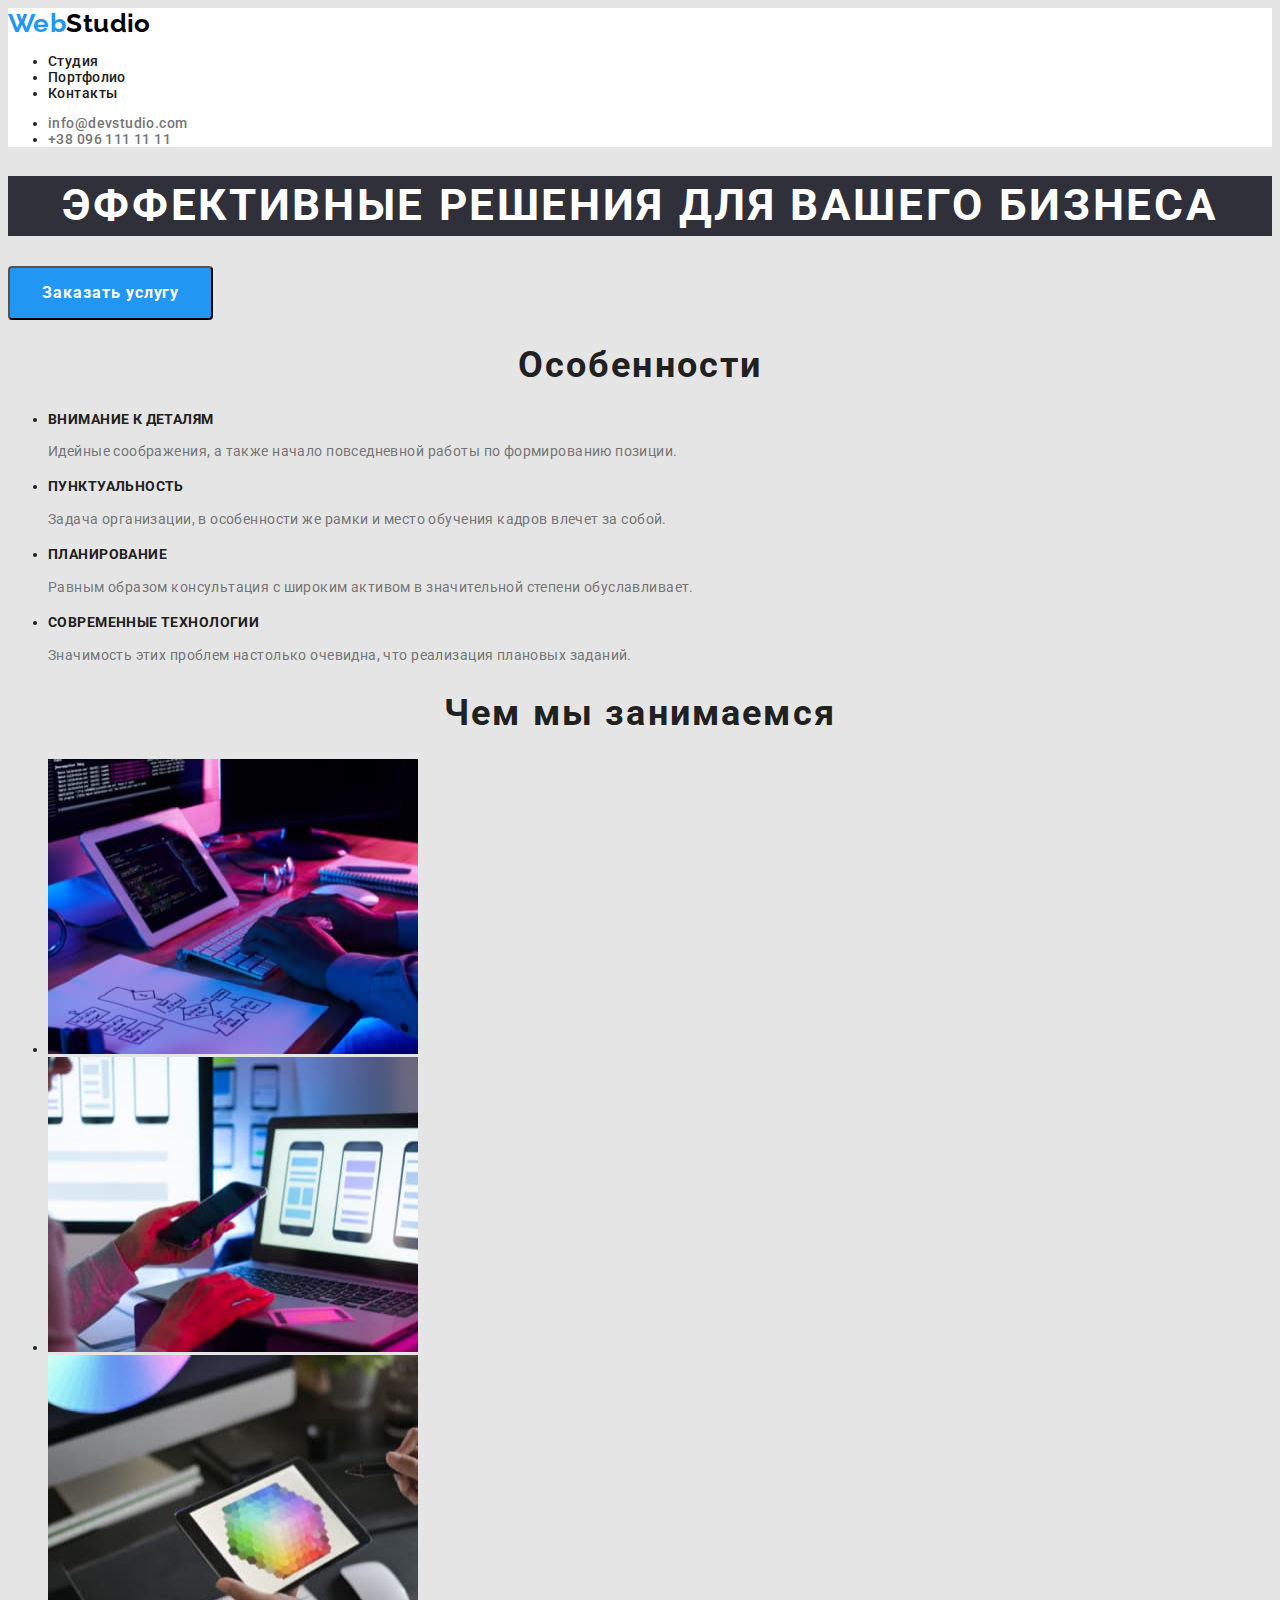
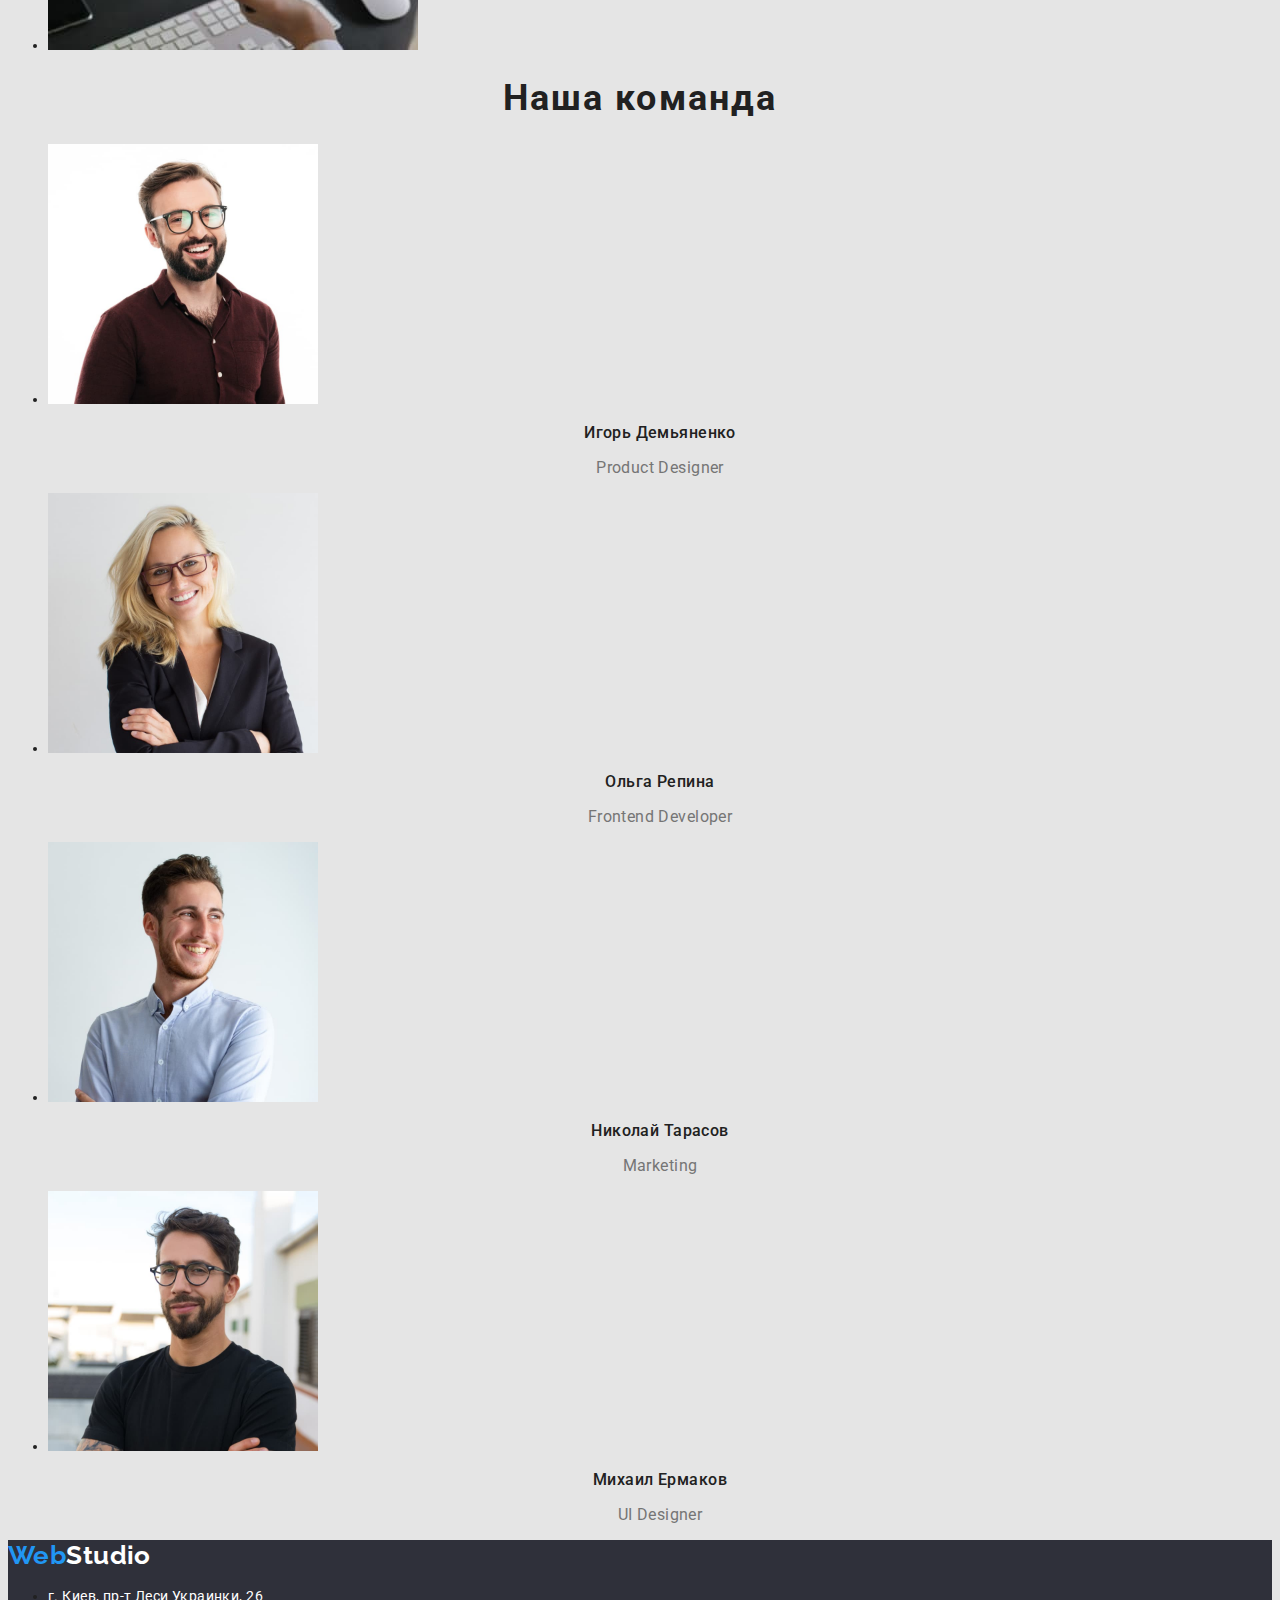
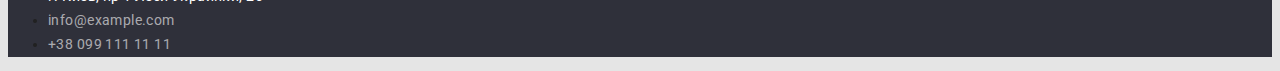
==== index.html @ 45c9fc58 "створено" ====
<!DOCTYPE html>
<html lang="ru-UA">
<head>
    <meta charset="UTF-8">
    <meta http-equiv="X-UA-Compatible" content="IE=edge">
    <meta name="viewport" content="width=device-width, initial-scale=1.0">
    <title>Студия</title>
    <link rel="preconnect" href="https://fonts.googleapis.com">
    <link rel="preconnect" href="https://fonts.gstatic.com" crossorigin>
    <link href="https://fonts.googleapis.com/css2?family=Raleway:wght@700&family=Roboto:wght@400;500;700;900&display=swap" rel="stylesheet">
    <link rel="stylesheet" href="./сss/styles.css">
    </head>
<body>
    <header class="header">
        <nav class="nav">
            <a class="logo-header" href="/index.html">Web<span class="logo-header-text">Studio</span></a>
            <ul class="nav-menu">
                <li class="nav-menu-item">
                    <a class="nav-menu-link" href="./index.html">Студия</a>
                </li>
                <li class="nav-menu-item">
                    <a class="nav-menu-link" href="./portfolio.html">Портфолио</a>
                </li>
                <li class="nav-menu-item">
                    <a class="nav-menu-link"  href="#">Контакты</a>
                </li>
            </ul>
        </nav>
            <ul class="menu-сontacts">
                <li class="menu-contacts-item">
                    <a class="menu-link-item" href="mailto:info@devstudio.com">info@devstudio.com</a>
                </li>
                <li class="menu-contacts-item">
                    <a class="menu-link-item" href="tel:+380961111111">+38 096 111 11 11</a>
                </li>
            </ul>
    </header>
    <main class="main">
        <section class="section">
            <h1 class="hero-title-title">Эффективные решения для вашего бизнеса</h1>
            <button class="button" type="button">Заказать услугу</button>
        </section>
        <section class="section">
            <h2 class="title">Особенности</h2>
            <ul class="subtitle">
                <li class="subtitle-text"> 
                    <h3 class="subtitle-text-item">Внимание к деталям</h3>
                    <p class="text-item">Идейные соображения, а также начало повседневной работы по формированию позиции.</p>
                </li>
                <li class="subtitle-text"> 
                    <h3 class="subtitle-text-item">Пунктуальность</h3>
                    <p class="text-item">Задача организации, в особенности же рамки и место обучения кадров влечет за собой.</p>    
                </li>
                <li class="subtitle-text">
                    <h3 class="subtitle-text-item">Планирование</h3>
                    <p class="text-item">Равным образом консультация с широким активом в значительной степени обуславливает.</p>
                </li>
                <li class="subtitle-text"> 
                    <h3 class="subtitle-text-item">Современные технологии</h3>
                    <p class="text-item">Значимость этих проблем настолько очевидна, что реализация плановых заданий.</p>
                </li>
            </ul>
        </section>
        <section class="section">
            <h2 class="title">Чем мы занимаемся</h2>
                <ul class="image">
                    <li class="image-item"><img src="./images/box1.jpg" width="370" height="295" alt="Десктопные приложения"></li>
                    <li class="image-item"><img src="./images/box2.jpg" width="370" height="295" alt="Мобильные приложения"></li>
                    <li class="image-item"><img src="./images/box3.jpg" width="370" height="295" alt="Дизайнерские решения"></li>
                </ul>
        </section>
        <section class="section">
            <h2 class="title">Наша команда</h2>
                <ul class="title-images">
                    <li class="subtitle-images">
                        <img class="image-item" src="./images/img1.jpg" width="270" height="260" alt="Игорь Демьяненко Product Designer">
                        <h3 class="subtitle-images-item">Игорь Демьяненко</h3>
                        <p class="subtitle-images-item-text">Product Designer</p>
                    </li>
                    <li class="subtitle-images">
                        <img class="image-item" src="./images/img2.jpg" width="270" height="260" alt="Ольга Репина Frontend Developer">
                        <h3 class="subtitle-images-item">Ольга Репина</h3> 
                        <p class="subtitle-images-item-text">Frontend Developer</p>
                    </li>
                    <li class="subtitle-images">
                        <img class="image-item" src="./images/img3.jpg" width="270" height="260" alt="Николай Тарасов Marketing">
                        <h3 class="subtitle-images-item">Николай Тарасов</h3>
                        <p class="subtitle-images-item-text">Marketing</p>
                    </li>
                    <li class="subtitle-images">
                        <img class="image-item" src="./images/img4.jpg" width="270" height="260" alt="Михаил Ермаков UI Designer">
                        <h3 class="subtitle-images-item">Михаил Ермаков</h3>
                        <p class="subtitle-images-item-text">UI Designer</p>    
                    </li>
                </ul>
        </section>
    </main>
    <footer class="footer">
        <a class="logo-footer" href="/index.html">Web<span class="logo-footer-text">Studio</span></a>
        <address class="footer-contacts">
            <ul class="address-contacts" >
               <li class="address-contacts-item">
                <a class="address-item" href="#">г. Киев, пр-т Леси Украинки, 26</a>
            </li>
               <li class="address-contacts-item">
                <a class="address-item-link" href="mailto:info@example.com">info@example.com</a>
            </li>
               <li class="address-contacts-item">
                <a class="address-item-link" href="tel:+380991111111">+38 099 111 11 11</a>
            </li>
            </ul>
        </address>
    </footer>    
</body>
</html>
---- сss/styles.css ----
/* Variables */
:root {
    --color-primary: #212121;
    --color-secondary: #FFFFFF;
    --color: #2196F3;
    --color-third: #757575;
    --color-fourth: rgba(255, 255, 255, 0.6);
    --color-logo-header: #000000;
    --color-logo-footer: #FFFFFF;
    --color-background-primary: #E5E5E5;  
    --color-background-secondary: #2F303A;
    --color-background-third: #FFFFFF;
    --color-background-fourth: #2196F3;
    --color-background-fifth: #F5F4FA;
    --font-family-primary: 'Roboto', sans-serif;
    --font-family-logo: 'Raleway', sans-serif;
    
}

/* Base */
body {
    font-family: var(--font-family-primary);
    color: var(--color-primary);
    background-color: var(--color-background-primary);
    font-size: 14px;
    letter-spacing: 0.03em;


}

/* UI */
.logo-header {
    font-family: var(--font-family-logo);
    color: var(--color-background-fourth);
    font-weight: 700;
    font-size: 26px;
    line-height: 1.1923;
    text-decoration: none;
   }

.logo-header-text {
    font-family: var(--font-family-logo);
    color: var(--color-logo-header);
    font-weight: 700;
    font-size: 26px;
    line-height: 1.1923;
    text-decoration: none;
}

.hero-title-title {
    color: var(--color-secondary);
    font-family: var(--font-family-primary);
    background-color: var(--color-background-secondary) ;
    font-size: 44px;
    line-height: 1.3636;
    text-align: center;
    letter-spacing: 0.06em;
    text-transform: uppercase;
    }

.title {
    color: var(--color-primary);
    font-family: var(--font-family-primary);
    font-size: 36px;
    line-height: 0.8571;
    text-align: center;
    font-weight: 700;
    letter-spacing: 0.06em;
    }

.button {
    padding: 10px 32px;
    color: var(--color-secondary) ;
    background-color: var(--color-background-fourth);
    border-radius: 4px;
    text-align: center;
    font-family: inherit;
    line-height: 1.875;
    font-weight: 700;
    font-size: 16px;
    letter-spacing: 0.06em;
    cursor: pointer;
}  

.button:hover {
    box-shadow: 0px 4px 4px rgba(0, 0, 0, 0.15);
}    

.button:focus {
    box-shadow: 0px 4px 4px rgba(0, 0, 0, 0.15);
} 

.button:active {
    background-color: var(--color-background-fourth);
} 

/* Header */
header {
    background-color: var(--color-background-third);        
}

/* Menu */
.nav-menu-link {
    color: var(--color-primary);
    text-decoration: none;
    line-height: 1.1428;
    font-weight: 500;
    text-align: left;
}

.nav-menu-link:hover {
    color: var(--color);
}

.nav-menu-link:focus {
    color: var(--color);
}
/* Menu-contacs */
.menu-link-item {
    color: var(--color-third);
    text-decoration: none;
    line-height: 1.1428;
    font-weight: 500;
    text-align: left;
}

.menu-link-item:hover {
    color: var(--color);
}

.menu-link-item:focus {
    color: var(--color);
}


/* Hero section */
.hero-title {
    color: var(--color-secondary);
    font-size: 44px;
    text-align: center;
    line-height: 1.3636;
    text-align: center;
    background-color: var(--color-background-secondary);
}
.subtitle-text-item {
    text-transform: uppercase;
    font-family: var(--font-family-primary);
    color: var(--color-primary);
    font-weight: 700;
    Font-size: 14px;
    line-height: 1.1428;
    text-align: left;
}

.text-item {
    font-family: var(--font-family-primary);
    color: var(--color-third);
    font-weight: 400;
    line-height: 1.7142;
    text-align: left;
}

.subtitle-images-item {
    font-family: var(--font-family-primary);
    color: var(--color-primary) ;
    font-weight: 500;
    Font-size: 16px;
    line-height: 1.1875;
    text-align: center;
}

.subtitle-images-item-text {
    font-family: var(--font-family-primary);
    color: var(--color-third) ;
    font-weight: 400;
    Font-size: 16px;
    line-height: 1.1875;
    text-align: center;
}

/* Portfolio */
.button-filter {
    color: var(--color-primary) ;
    background-color: var(--color-background-fifth);
    border-radius: 4px;
    text-align: center;
    font-family: inherit;
    line-height: 1.625;
    font-weight: 500;
    font-size: 16px;
    letter-spacing: 0.03em;
    cursor: pointer;
}  

.button-filter:hover {
    background-color: var(--color-background-fourth);
    color: var(--color-secondary);
    box-shadow: 0px 3px 1px rgba(0, 0, 0, 0.1), 0px 1px 2px rgba(0, 0, 0, 0.08), 0px 2px 2px rgba(0, 0, 0, 0.12);
}    

.button-filter:focus {
    background-color: var(--color-background-fourth);
    color: var(--color-secondary);
    box-shadow: 0px 3px 1px rgba(0, 0, 0, 0.1), 0px 1px 2px rgba(0, 0, 0, 0.08), 0px 2px 2px rgba(0, 0, 0, 0.12);
} 

.button:active {
    background-color: var(--color-background-fourth);
    color: var(--color-secondary);
} 

.filters-item {
    font-family: var(--font-family-primary);
    color: var(--color-primary);
    font-style: medium;
    Font-size: 16px;
    line-height: 1.625;
    text-align: center;
}
.filters-item:hover {
    color: var(--color-secondary);
}

.filters-item:focus {
    color: var(--color-secondary);
}

.subtitle-project-item {
    font-family: var(--font-family-primary);
    color: var(--color-primary) ;
    font-weight: 700;
    Font-size: 18px;
    line-height: 2.0;
    letter-spacing: 00.06em;
    text-align: left;
}

.subtitle-project-item-text {
    font-family: var(--font-family-primary);
    color: var(--color-third) ;
    font-weight: 400;
    Font-size: 16px;
    line-height: 1.875;
    text-align: left;
}

/* Footer */
footer {
    background-color: var(--color-background-secondary);
        
}

.logo-footer {
    font-family: var(--font-family-logo) ;
    color: var(--color-background-fourth);
    font-weight: 700;
    font-size: 26px;
    line-height: 1.1923;
    text-decoration: none;
}

.logo-footer-text {
    font-family: var(--font-family-logo) ;
    color: var(--color-logo-footer);
    font-weight: 700;
    font-size: 26px;
    line-height: 1.1923;
    text-decoration: none;
}
.address-item {
    color: var(--color-secondary); 
    font-weight: 400;
    text-decoration: none;
    line-height: 1.7142;
    text-align: left;
    font-style: normal;
}

.address-item-link {
    color: var(--color-fourth);
    text-decoration: none;
    font-weight: 400;
    line-height: 1.7142;
    text-align: left;
    font-style: normal;
}

.address-item:hover,
.address-item-link:hover {
    color: var(--color);
}

.address-item:focus,
.address-item-link:focus {
    color: var(--color);
}
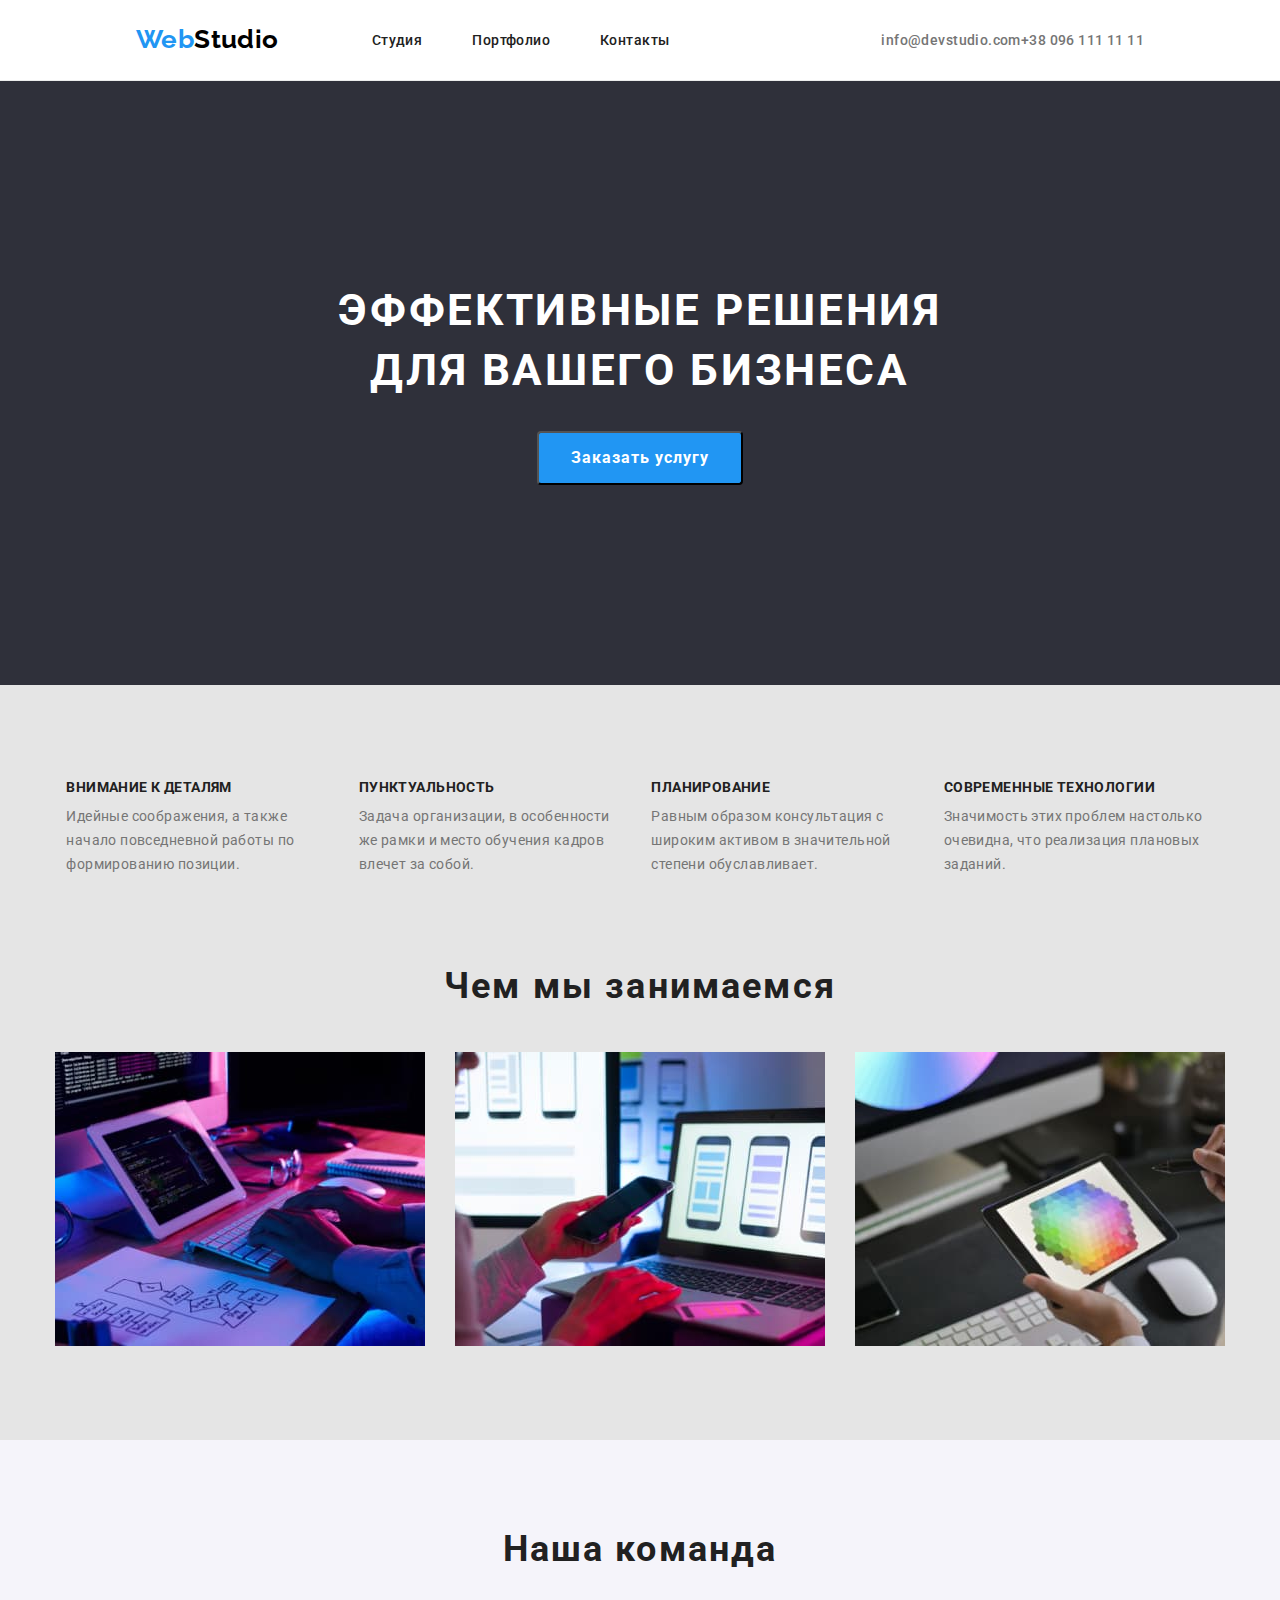
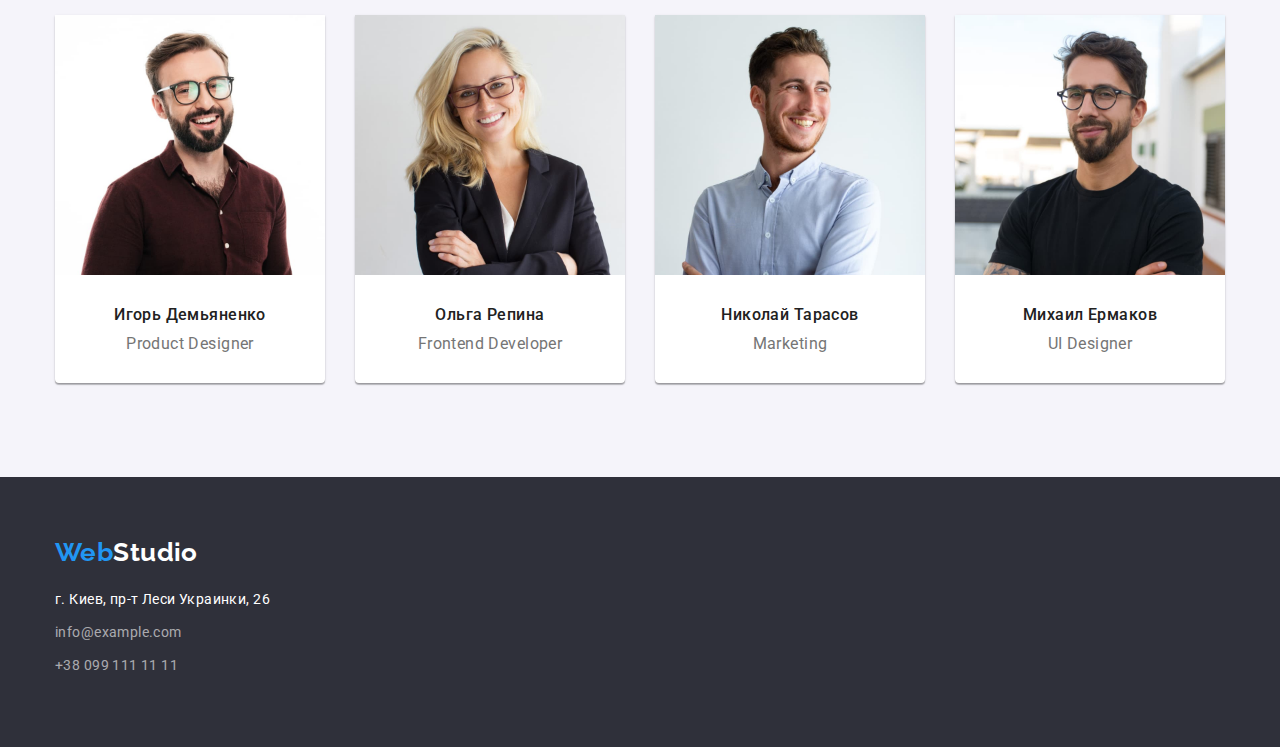
==== commit dcb62e60: "пятниця" ====
--- a/index.html
+++ b/index.html
@@ -8,40 +8,47 @@
     <link rel="preconnect" href="https://fonts.googleapis.com">
     <link rel="preconnect" href="https://fonts.gstatic.com" crossorigin>
     <link href="https://fonts.googleapis.com/css2?family=Raleway:wght@700&family=Roboto:wght@400;500;700;900&display=swap" rel="stylesheet">
+    <link rel="stylesheet" href="https://cdnjs.cloudflare.com/ajax/libs/modern-normalize/1.1.0/modern-normalize.min.css">
     <link rel="stylesheet" href="./сss/styles.css">
-    </head>
+</head>
 <body>
     <header class="header">
-        <nav class="nav">
-            <a class="logo-header" href="/index.html">Web<span class="logo-header-text">Studio</span></a>
-            <ul class="nav-menu">
-                <li class="nav-menu-item">
-                    <a class="nav-menu-link" href="./index.html">Студия</a>
-                </li>
-                <li class="nav-menu-item">
-                    <a class="nav-menu-link" href="./portfolio.html">Портфолио</a>
-                </li>
-                <li class="nav-menu-item">
-                    <a class="nav-menu-link"  href="#">Контакты</a>
-                </li>
-            </ul>
-        </nav>
-            <ul class="menu-сontacts">
-                <li class="menu-contacts-item">
-                    <a class="menu-link-item" href="mailto:info@devstudio.com">info@devstudio.com</a>
-                </li>
-                <li class="menu-contacts-item">
-                    <a class="menu-link-item" href="tel:+380961111111">+38 096 111 11 11</a>
-                </li>
-            </ul>
+        <div class="container">
+            <div class="header-inner">
+                <nav class="nav">
+                    <a class="logo-header" href="/index.html">Web<span class="logo-header-text">Studio</span></a>
+                    <ul class="nav-menu">
+                        <li class="nav-menu-item">
+                            <a class="nav-menu-link" href="./index.html">Студия</a>
+                        </li>
+                        <li class="nav-menu-item">
+                            <a class="nav-menu-link" href="./portfolio.html">Портфолио</a>
+                        </li>
+                        <li class="nav-menu-item">
+                            <a class="nav-menu-link"  href="#">Контакты</a>
+                        </li>
+                    </ul>
+                </nav>
+                <ul class="menu-сontacts">
+                        <li class="menu-contacts-item">
+                            <a class="menu-link-item" href="mailto:info@devstudio.com">info@devstudio.com</a>
+                        </li>
+                        <li class="menu-contacts-item">
+                            <a class="menu-link-item" href="tel:+380961111111">+38 096 111 11 11</a>
+                        </li>
+                </ul>
+            </div>
+        </div>  
     </header>
     <main class="main">
-        <section class="section">
-            <h1 class="hero-title-title">Эффективные решения для вашего бизнеса</h1>
-            <button class="button" type="button">Заказать услугу</button>
+        <section class="hero-section section">
+            <div class="container">
+                <h1 class="hero-title-title">Эффективные решения для вашего бизнеса</h1>
+                <button class="button" type="button">Заказать услугу</button></div>
         </section>
-        <section class="section">
-            <h2 class="title">Особенности</h2>
+        <section class="especially-section section">
+            <div class="container">
+                <h2 class="title visually-hidden">Особенности</h2>
             <ul class="subtitle">
                 <li class="subtitle-text"> 
                     <h3 class="subtitle-text-item">Внимание к деталям</h3>
@@ -60,17 +67,21 @@
                     <p class="text-item">Значимость этих проблем настолько очевидна, что реализация плановых заданий.</p>
                 </li>
             </ul>
+            </div>
         </section>
-        <section class="section">
-            <h2 class="title">Чем мы занимаемся</h2>
+        <section class="do-section do-section-do section">
+            <div class="container">
+                <h2 class="title">Чем мы занимаемся</h2>
                 <ul class="image">
-                    <li class="image-item"><img src="./images/box1.jpg" width="370" height="295" alt="Десктопные приложения"></li>
-                    <li class="image-item"><img src="./images/box2.jpg" width="370" height="295" alt="Мобильные приложения"></li>
-                    <li class="image-item"><img src="./images/box3.jpg" width="370" height="295" alt="Дизайнерские решения"></li>
+                    <li class="image-item-do"><img src="./images/box1.jpg" width="370" height="295" alt="Десктопные приложения"></li>
+                    <li class="image-item-do"><img src="./images/box2.jpg" width="370" height="295" alt="Мобильные приложения"></li>
+                    <li class="image-item-do"><img src="./images/box3.jpg" width="370" height="295" alt="Дизайнерские решения"></li>
                 </ul>
+            </div>          
         </section>
-        <section class="section">
-            <h2 class="title">Наша команда</h2>
+        <section class="comand-section section">
+            <div class="container">
+                <h2 class="title">Наша команда</h2>
                 <ul class="title-images">
                     <li class="subtitle-images">
                         <img class="image-item" src="./images/img1.jpg" width="270" height="260" alt="Игорь Демьяненко Product Designer">
@@ -93,23 +104,30 @@
                         <p class="subtitle-images-item-text">UI Designer</p>    
                     </li>
                 </ul>
+            </div>            
         </section>
     </main>
     <footer class="footer">
-        <a class="logo-footer" href="/index.html">Web<span class="logo-footer-text">Studio</span></a>
-        <address class="footer-contacts">
-            <ul class="address-contacts" >
-               <li class="address-contacts-item">
-                <a class="address-item" href="#">г. Киев, пр-т Леси Украинки, 26</a>
-            </li>
-               <li class="address-contacts-item">
-                <a class="address-item-link" href="mailto:info@example.com">info@example.com</a>
-            </li>
-               <li class="address-contacts-item">
-                <a class="address-item-link" href="tel:+380991111111">+38 099 111 11 11</a>
-            </li>
-            </ul>
-        </address>
+        <div class="container">
+            <div class="footer-inner">
+                <div class="footer-info">
+                    <a class="logo-footer" href="/index.html">Web<span class="logo-footer-text">Studio</span></a>
+                </div>
+                <address class="footer-contacts">
+                <ul class="address-contacts" >
+                   <li class="address-contacts-item">
+                    <a class="address-item" href="#">г. Киев, пр-т Леси Украинки, 26</a>
+                </li>
+                   <li class="address-contacts-item">
+                    <a class="address-item-link" href="mailto:info@example.com">info@example.com</a>
+                </li>
+                   <li class="address-contacts-item">
+                    <a class="address-item-link" href="tel:+380991111111">+38 099 111 11 11</a>
+                </li>
+                </ul>
+                </address>
+            </div>
+        </div>       
     </footer>    
 </body>
 </html>
--- a/сss/styles.css
+++ b/сss/styles.css
@@ -14,7 +14,83 @@
     --color-background-fifth: #F5F4FA;
     --font-family-primary: 'Roboto', sans-serif;
     --font-family-logo: 'Raleway', sans-serif;
+    --color-border: #EEEEEE;
+    --color-background-border: #FFFFFF;
+    --color-background-images-comand: #FFFFFF;   
+    --color-background-border-header: #ECECEC;
     
+}
+
+/* Normalize */
+html {
+    box-sizing: border-box;
+    }
+ 
+*,
+*::before,
+*::after {
+    box-sizing: inherit;
+}
+
+/* Стили для обнуления верхних отступов у элементов */
+h1,
+h2,
+h3,
+h4,
+h5,
+h6,
+p {
+    margin: 0;
+}
+
+/* Класс для обнуления базовых свойств у списков (ul) 
+nav-menu
+menu-сontacts
+subtitle
+image
+title-images
+address-contacts
+filters-item
+title-project
+address-contacts */
+.list {
+    list-style: none;
+    margin: 0;
+    padding: 0;
+}
+
+.nav-menu {
+    list-style: none;
+    margin-right: 0px;
+    margin: 0;
+}
+.
+/* Класс для обнуления базовых свойств у ссылок */
+.link {
+    text-decoration: none;
+    color: inherit;
+}
+
+/* Свойства для корректного отображения картинок */
+img {
+    display: block;
+    max-width: 100%;
+    height: auto;
+}
+
+/* Свойства для обнуления курсива у address */
+address {
+    font-style: normal;
+}
+
+ul, ol {
+    margin: 0;
+    padding: 0;
+    list-style-type: none;
+}
+
+.do-section-do {
+    padding-top: 0;
 }
 
 /* Base */
@@ -24,8 +100,24 @@
     background-color: var(--color-background-primary);
     font-size: 14px;
     letter-spacing: 0.03em;
-
-
+}
+
+/* Layouts */
+.container {
+    width: 1200px;
+    margin: 0 auto;
+    padding: 0 15px;
+}
+   
+.section {
+    background-color: var(--color-background-primary) ;
+     
+}
+
+.section-portfolio {
+    background-color: #E5E5E5;
+    padding-top: 100px;
+    padding-bottom: 94px;
 }
 
 /* UI */
@@ -36,6 +128,9 @@
     font-size: 26px;
     line-height: 1.1923;
     text-decoration: none;
+    padding-top: 24px;
+    padding-bottom: 25px;
+    margin-right: 93px;
    }
 
 .logo-header-text {
@@ -47,6 +142,13 @@
     text-decoration: none;
 }
 
+.especially-section {
+    padding-top: 94px;
+    padding-bottom: 94px;
+    background-color: var(--color-background-primary);
+}
+
+
 .hero-title-title {
     color: var(--color-secondary);
     font-family: var(--font-family-primary);
@@ -56,9 +158,12 @@
     text-align: center;
     letter-spacing: 0.06em;
     text-transform: uppercase;
-    }
-
-.title {
+    max-width: 696px;
+    margin: 0 auto;
+    margin-bottom: 30px;
+}
+
+   .title {
     color: var(--color-primary);
     font-family: var(--font-family-primary);
     font-size: 36px;
@@ -66,8 +171,21 @@
     text-align: center;
     font-weight: 700;
     letter-spacing: 0.06em;
+    padding-bottom: 50px;
     }
 
+ .visually-hidden {
+    position: absolute;
+    width: 1px;
+    height: 1px;
+    margin: -1px;
+    border: 0;
+    padding: 0;    
+    white-space: nowrap;
+    clip-path: inset(100%);
+    clip: rect(0 0 0 0);
+    overflow: hidden;
+ }   
 .button {
     padding: 10px 32px;
     color: var(--color-secondary) ;
@@ -80,7 +198,9 @@
     font-size: 16px;
     letter-spacing: 0.06em;
     cursor: pointer;
-}  
+    display: inline-block;
+    margin: 0 auto;
+}
 
 .button:hover {
     box-shadow: 0px 4px 4px rgba(0, 0, 0, 0.15);
@@ -96,16 +216,46 @@
 
 /* Header */
 header {
-    background-color: var(--color-background-third);        
+    background-color: var(--color-background-third);   
+    border-bottom: 1px solid var(--color-background-border-header);     
+}
+
+.header-inner {
+    align-items: center;
+    justify-content: space-around;
+    display: flex;
 }
 
 /* Menu */
+.nav {
+    display: flex;
+    align-items: center;
+}
+.nav-menu {
+    display: flex;
+    align-items: center;
+}
+
+.nav-menu-item {
+    display: inline-block;
+   }
+
+.nav-menu-link:last-child {
+    
+    
+  }
+
+
+
 .nav-menu-link {
     color: var(--color-primary);
     text-decoration: none;
     line-height: 1.1428;
     font-weight: 500;
     text-align: left;
+    padding-top: 32px;
+    padding-bottom: 32px;
+    margin-right: 50px;
 }
 
 .nav-menu-link:hover {
@@ -116,12 +266,22 @@
     color: var(--color);
 }
 /* Menu-contacs */
+.menu-сontacts {
+    display: flex;
+    align-items: center;
+}
+
+.menu-contacts-item {
+    display: inline-block;
+    }
 .menu-link-item {
     color: var(--color-third);
     text-decoration: none;
     line-height: 1.1428;
     font-weight: 500;
     text-align: left;
+    padding-top: 32px;
+    padding-bottom: 32px;
 }
 
 .menu-link-item:hover {
@@ -134,6 +294,13 @@
 
 
 /* Hero section */
+.hero-section {
+    background-color: var(--color-background-secondary);
+    text-align: center;
+    padding-top: 200px;
+    padding-bottom: 200px;
+}
+
 .hero-title {
     color: var(--color-secondary);
     font-size: 44px;
@@ -142,6 +309,19 @@
     text-align: center;
     background-color: var(--color-background-secondary);
 }
+
+.comand-section {
+    background-color: var(--color-background-fifth);
+    padding-top: 94px;
+    padding-bottom: 94px;
+}
+
+.subtitle-text {
+    margin-right: 30px;
+    max-width: 270px;
+    margin: 0 auto;
+}
+
 .subtitle-text-item {
     text-transform: uppercase;
     font-family: var(--font-family-primary);
@@ -150,6 +330,7 @@
     Font-size: 14px;
     line-height: 1.1428;
     text-align: left;
+    margin-bottom: 10px;
 }
 
 .text-item {
@@ -158,6 +339,46 @@
     font-weight: 400;
     line-height: 1.7142;
     text-align: left;
+}
+
+.do-section {
+    padding-top: 0px;
+    padding-bottom: 94px;
+}
+
+
+.image {
+    display: flex;
+    justify-content: space-between;
+}
+
+.image-item {
+    margin-bottom: 30px;
+}
+
+.image-item-do {
+
+}
+
+
+
+.title-images {
+    display: flex;
+    justify-content: space-between;
+}
+
+.subtitle {
+    display: flex;
+}
+
+.subtitle-images {
+    box-shadow: 0px 1px 3px rgba(0, 0, 0, 0.12), 0px 1px 1px rgba(0, 0, 0, 0.14), 0px 2px 1px rgba(0, 0, 0, 0.2);
+    border-radius: 0px 0px 4px 4px;
+    background-color: var(--color-background-images-comand);
+}
+
+.subtitle-project-item-image {
+    display: block;
 }
 
 .subtitle-images-item {
@@ -167,6 +388,7 @@
     Font-size: 16px;
     line-height: 1.1875;
     text-align: center;
+    margin-bottom: 10px;
 }
 
 .subtitle-images-item-text {
@@ -176,6 +398,7 @@
     Font-size: 16px;
     line-height: 1.1875;
     text-align: center;
+    margin-bottom: 30px;
 }
 
 /* Portfolio */
@@ -190,6 +413,7 @@
     font-size: 16px;
     letter-spacing: 0.03em;
     cursor: pointer;
+    padding: 6px 22px;
 }  
 
 .button-filter:hover {
@@ -208,6 +432,17 @@
     background-color: var(--color-background-fourth);
     color: var(--color-secondary);
 } 
+
+.main-filters-button {
+    padding-bottom: 56px;
+}
+
+.filter-item {
+    display: flex;
+    justify-content: center;
+    margin-left: 9px;
+    margin-bottom: 56px;
+}
 
 .filters-item {
     font-family: var(--font-family-primary);
@@ -216,6 +451,8 @@
     Font-size: 16px;
     line-height: 1.625;
     text-align: center;
+    display: flex;
+    justify-content: center;
 }
 .filters-item:hover {
     color: var(--color-secondary);
@@ -223,6 +460,17 @@
 
 .filters-item:focus {
     color: var(--color-secondary);
+}
+
+.title-project {
+    flex-wrap: wrap;
+    display: flex;
+}
+
+.subtitle-project-item-border {
+    border: 1px solid var(--color-border);
+    background-color: var(--color-background-border) ;
+    padding: 20px 24px;
 }
 
 .subtitle-project-item {
@@ -233,7 +481,7 @@
     line-height: 2.0;
     letter-spacing: 00.06em;
     text-align: left;
-}
+    }
 
 .subtitle-project-item-text {
     font-family: var(--font-family-primary);
@@ -247,7 +495,18 @@
 /* Footer */
 footer {
     background-color: var(--color-background-secondary);
-        
+    padding: 60px 0;    
+}
+.footer-inner {
+    display: flex;
+    justify-content: space-between;
+    flex-direction: column;
+}
+
+.footer-info {
+    display: flex;
+    justify-content: space-between;
+    flex-direction: column;
 }
 
 .logo-footer {
@@ -257,6 +516,7 @@
     font-size: 26px;
     line-height: 1.1923;
     text-decoration: none;
+    margin-bottom: 20px;
 }
 
 .logo-footer-text {
@@ -267,6 +527,18 @@
     line-height: 1.1923;
     text-decoration: none;
 }
+
+.footer-contacts {
+    display: flex;
+    justify-content: space-between;
+    flex-direction: column;
+    margin-top: 0px;
+}
+
+.address-contacts-item {
+    margin-bottom: 9px;
+}
+
 .address-item {
     color: var(--color-secondary); 
     font-weight: 400;
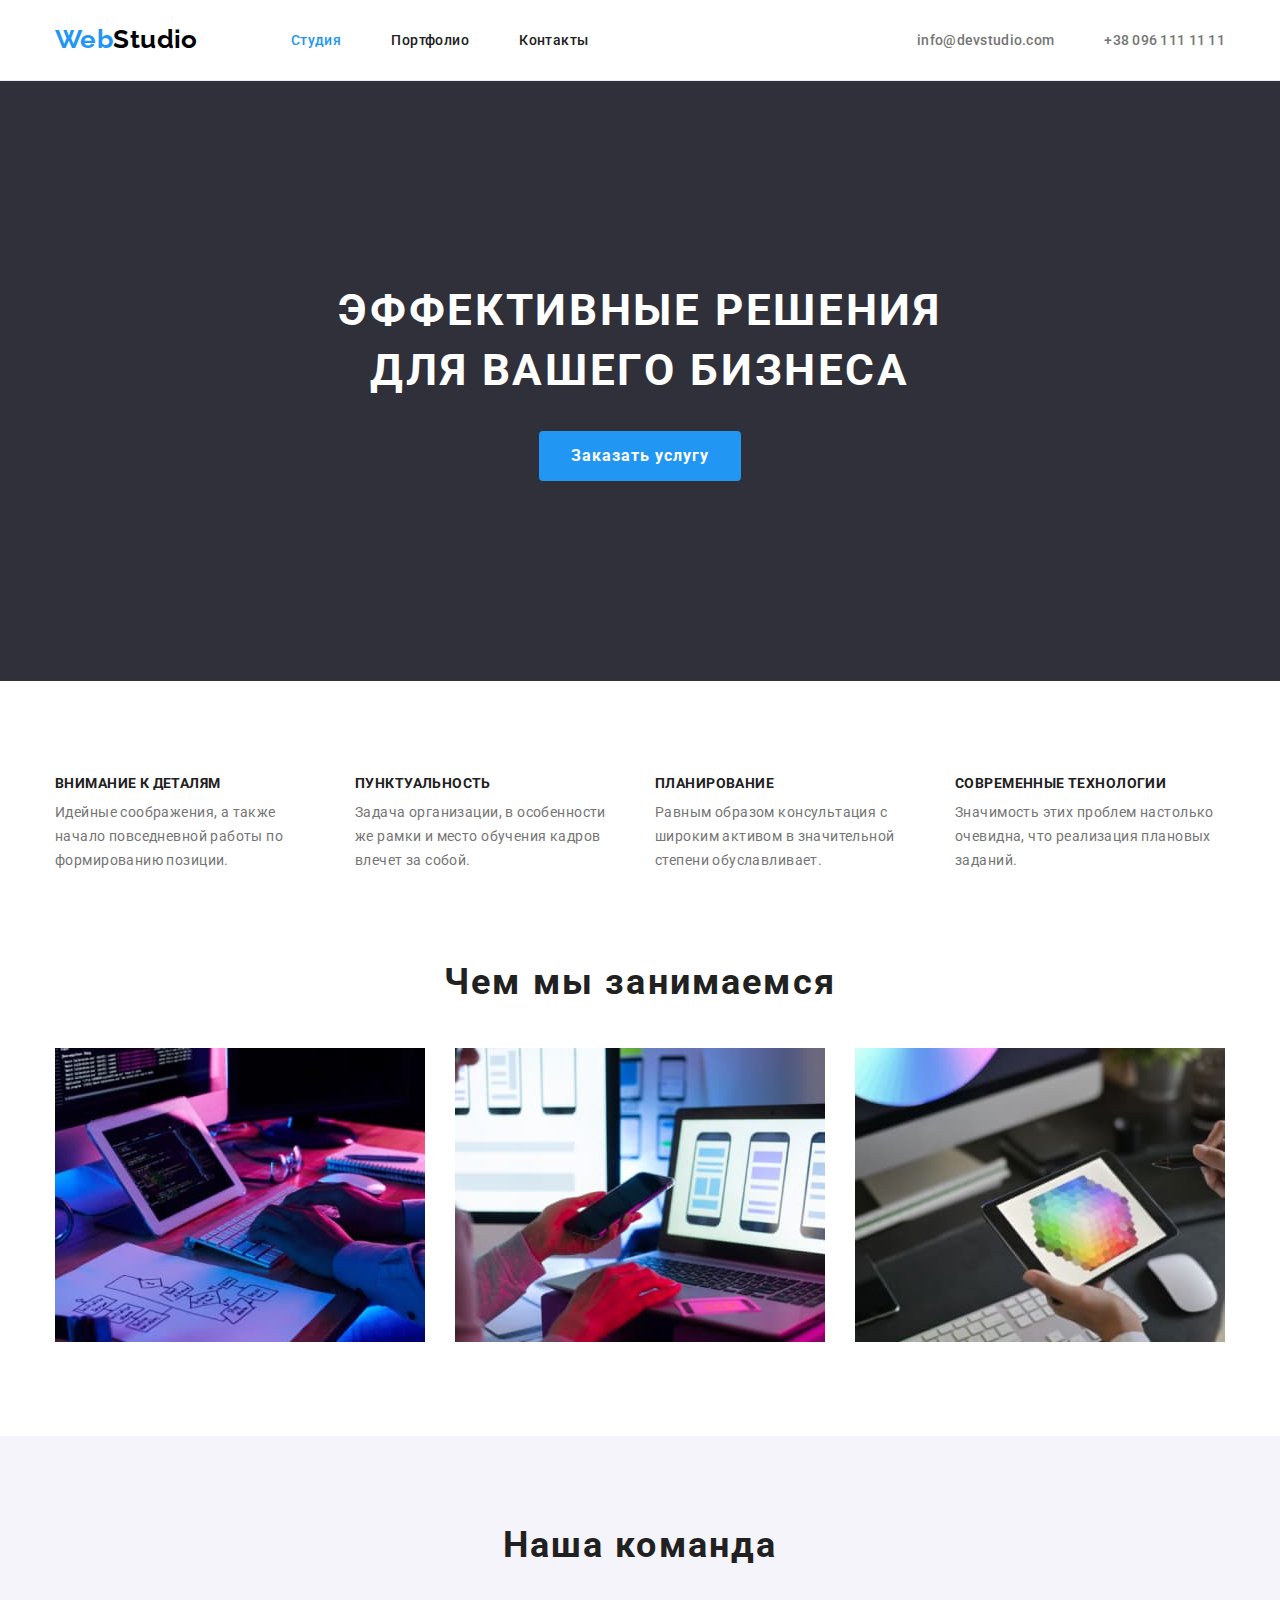
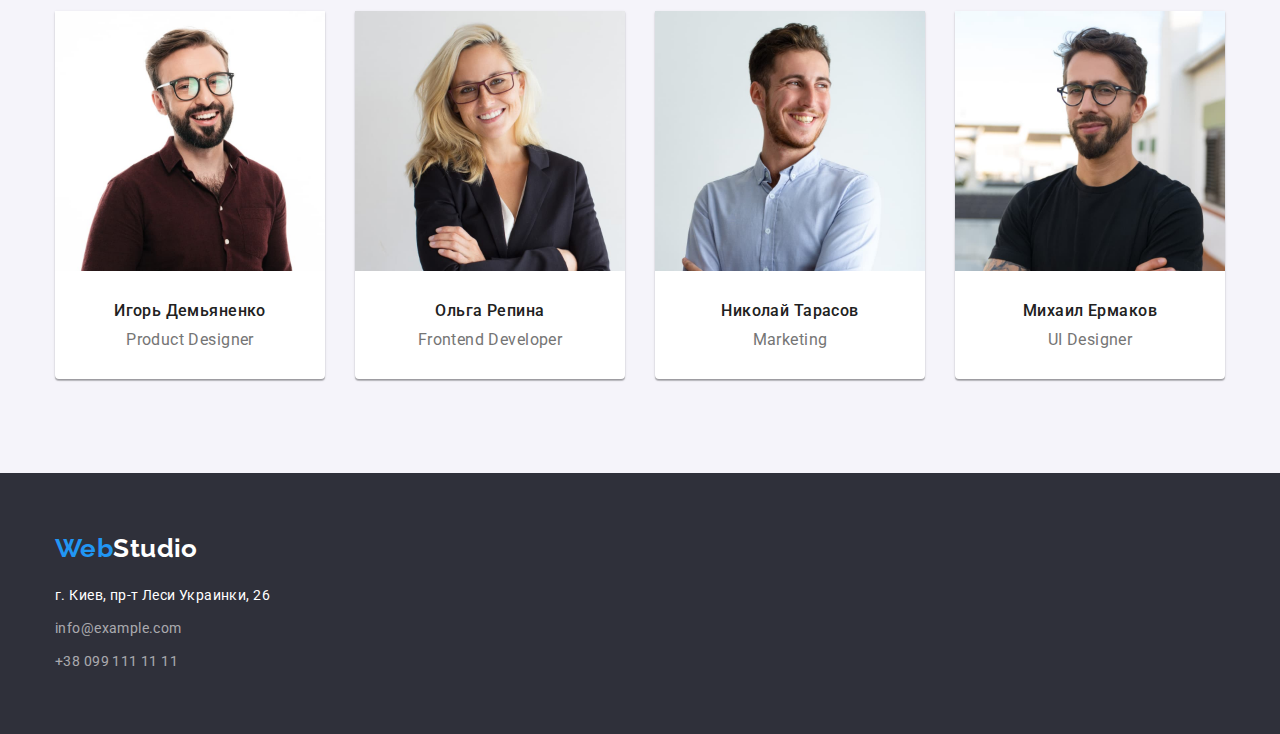
==== commit eb8390b9: "підключено current" ====
--- a/index.html
+++ b/index.html
@@ -19,7 +19,7 @@
                     <a class="logo-header" href="/index.html">Web<span class="logo-header-text">Studio</span></a>
                     <ul class="nav-menu">
                         <li class="nav-menu-item">
-                            <a class="nav-menu-link" href="./index.html">Студия</a>
+                            <a class="nav-menu-link current" href="./index.html">Студия</a>
                         </li>
                         <li class="nav-menu-item">
                             <a class="nav-menu-link" href="./portfolio.html">Портфолио</a>
@@ -110,9 +110,7 @@
     <footer class="footer">
         <div class="container">
             <div class="footer-inner">
-                <div class="footer-info">
-                    <a class="logo-footer" href="/index.html">Web<span class="logo-footer-text">Studio</span></a>
-                </div>
+                <a class="logo-footer" href="/index.html">Web<span class="logo-footer-text">Studio</span></a>
                 <address class="footer-contacts">
                 <ul class="address-contacts" >
                    <li class="address-contacts-item">
--- a/сss/styles.css
+++ b/сss/styles.css
@@ -18,7 +18,6 @@
     --color-background-border: #FFFFFF;
     --color-background-images-comand: #FFFFFF;   
     --color-background-border-header: #ECECEC;
-    
 }
 
 /* Normalize */
@@ -97,7 +96,7 @@
 body {
     font-family: var(--font-family-primary);
     color: var(--color-primary);
-    background-color: var(--color-background-primary);
+    background-color: var(--color-secondary);
     font-size: 14px;
     letter-spacing: 0.03em;
 }
@@ -110,12 +109,12 @@
 }
    
 .section {
-    background-color: var(--color-background-primary) ;
+    background-color: var(--color-secondary) ;
      
 }
 
 .section-portfolio {
-    background-color: #E5E5E5;
+    background-color: var(--color-secondary);
     padding-top: 100px;
     padding-bottom: 94px;
 }
@@ -128,10 +127,11 @@
     font-size: 26px;
     line-height: 1.1923;
     text-decoration: none;
+    display: block;
     padding-top: 24px;
     padding-bottom: 25px;
     margin-right: 93px;
-   }
+}
 
 .logo-header-text {
     font-family: var(--font-family-logo);
@@ -145,9 +145,8 @@
 .especially-section {
     padding-top: 94px;
     padding-bottom: 94px;
-    background-color: var(--color-background-primary);
-}
-
+    background-color: var(--color-secondary);
+}
 
 .hero-title-title {
     color: var(--color-secondary);
@@ -163,7 +162,7 @@
     margin-bottom: 30px;
 }
 
-   .title {
+.title {
     color: var(--color-primary);
     font-family: var(--font-family-primary);
     font-size: 36px;
@@ -171,10 +170,10 @@
     text-align: center;
     font-weight: 700;
     letter-spacing: 0.06em;
-    padding-bottom: 50px;
-    }
-
- .visually-hidden {
+    margin-bottom: 50px;
+}
+
+.visually-hidden {
     position: absolute;
     width: 1px;
     height: 1px;
@@ -185,11 +184,13 @@
     clip-path: inset(100%);
     clip: rect(0 0 0 0);
     overflow: hidden;
- }   
+}   
+
 .button {
     padding: 10px 32px;
     color: var(--color-secondary) ;
     background-color: var(--color-background-fourth);
+    border: none;
     border-radius: 4px;
     text-align: center;
     font-family: inherit;
@@ -222,7 +223,6 @@
 
 .header-inner {
     align-items: center;
-    justify-content: space-around;
     display: flex;
 }
 
@@ -231,6 +231,7 @@
     display: flex;
     align-items: center;
 }
+
 .nav-menu {
     display: flex;
     align-items: center;
@@ -238,14 +239,11 @@
 
 .nav-menu-item {
     display: inline-block;
-   }
-
-.nav-menu-link:last-child {
-    
-    
-  }
-
-
+}
+
+.nav-menu-item + .nav-menu-item {
+    margin-left: 50px;    
+}
 
 .nav-menu-link {
     color: var(--color-primary);
@@ -253,9 +251,9 @@
     line-height: 1.1428;
     font-weight: 500;
     text-align: left;
+    display: block;
     padding-top: 32px;
     padding-bottom: 32px;
-    margin-right: 50px;
 }
 
 .nav-menu-link:hover {
@@ -265,23 +263,32 @@
 .nav-menu-link:focus {
     color: var(--color);
 }
+
+.nav-menu .nav-menu-link.current {
+    color: var(--color);
+}
+
 /* Menu-contacs */
 .menu-сontacts {
     display: flex;
     align-items: center;
-}
-
-.menu-contacts-item {
-    display: inline-block;
-    }
+    margin-left: auto;
+}
+
+.menu-contacts-item + .menu-contacts-item {
+    margin-left: 50px;
+}
+
 .menu-link-item {
     color: var(--color-third);
     text-decoration: none;
     line-height: 1.1428;
     font-weight: 500;
     text-align: left;
+    display: block;
     padding-top: 32px;
     padding-bottom: 32px;
+    letter-spacing: 0.02em;
 }
 
 .menu-link-item:hover {
@@ -291,7 +298,6 @@
 .menu-link-item:focus {
     color: var(--color);
 }
-
 
 /* Hero section */
 .hero-section {
@@ -316,10 +322,18 @@
     padding-bottom: 94px;
 }
 
+.subtitle {
+    display: flex;
+    flex-wrap: wrap;
+}
+
 .subtitle-text {
-    margin-right: 30px;
     max-width: 270px;
     margin: 0 auto;
+}
+
+.subtitle-text + .subtitle-text {
+    margin-left: 30px;  
 }
 
 .subtitle-text-item {
@@ -346,10 +360,8 @@
     padding-bottom: 94px;
 }
 
-
 .image {
     display: flex;
-    justify-content: space-between;
 }
 
 .image-item {
@@ -357,17 +369,14 @@
 }
 
 .image-item-do {
-
-}
-
-
+    flex-wrap: wrap;
+}
+
+.image-item-do + .image-item-do {
+    margin-left: 30px;
+}
 
 .title-images {
-    display: flex;
-    justify-content: space-between;
-}
-
-.subtitle {
     display: flex;
 }
 
@@ -375,6 +384,10 @@
     box-shadow: 0px 1px 3px rgba(0, 0, 0, 0.12), 0px 1px 1px rgba(0, 0, 0, 0.14), 0px 2px 1px rgba(0, 0, 0, 0.2);
     border-radius: 0px 0px 4px 4px;
     background-color: var(--color-background-images-comand);
+}
+
+.subtitle-images + .subtitle-images {
+    margin-left: 30px;
 }
 
 .subtitle-project-item-image {
@@ -406,6 +419,7 @@
     color: var(--color-primary) ;
     background-color: var(--color-background-fifth);
     border-radius: 4px;
+    border: 1px solid var(--color-border);
     text-align: center;
     font-family: inherit;
     line-height: 1.625;
@@ -433,27 +447,27 @@
     color: var(--color-secondary);
 } 
 
-.main-filters-button {
-    padding-bottom: 56px;
-}
-
 .filter-item {
     display: flex;
     justify-content: center;
-    margin-left: 9px;
-    margin-bottom: 56px;
+}
+
+.filter-item +.filter-item {
+    margin-left: 8px;
 }
 
 .filters-item {
     font-family: var(--font-family-primary);
     color: var(--color-primary);
     font-style: medium;
-    Font-size: 16px;
+    font-size: 16px;
     line-height: 1.625;
     text-align: center;
     display: flex;
     justify-content: center;
-}
+    margin-bottom: 50px;
+}
+
 .filters-item:hover {
     color: var(--color-secondary);
 }
@@ -468,7 +482,9 @@
 }
 
 .subtitle-project-item-border {
-    border: 1px solid var(--color-border);
+    border-left: 1px solid var(--color-border);
+    border-right: 1px solid var(--color-border);
+    border-bottom: 1px solid var(--color-border);
     background-color: var(--color-background-border) ;
     padding: 20px 24px;
 }
@@ -481,7 +497,31 @@
     line-height: 2.0;
     letter-spacing: 00.06em;
     text-align: left;
-    }
+    width: 370px;
+    margin-right: 30px;
+    margin-bottom: 30px;
+}
+
+.subtitle-project-item-p {
+    font-family: var(--font-family-primary);
+    color: var(--color-primary) ;
+    font-weight: 700;
+    Font-size: 18px;
+    line-height: 2.0;
+    letter-spacing: 00.06em;
+    text-align: left;
+    width: 322px;
+    margin-right: 30px;
+    margin-bottom: 4px;}
+
+.subtitle-project-item:nth-child(3n) {
+    margin-right: 0px;   
+}
+
+.subtitle-project-item:nth-last-child(-n +3) {
+    margin-bottom: 0px;   
+}
+
 
 .subtitle-project-item-text {
     font-family: var(--font-family-primary);
@@ -490,6 +530,8 @@
     Font-size: 16px;
     line-height: 1.875;
     text-align: left;
+    margin-top: 0;
+    margin-bottom: 0px;
 }
 
 /* Footer */
@@ -497,15 +539,9 @@
     background-color: var(--color-background-secondary);
     padding: 60px 0;    
 }
+
 .footer-inner {
     display: flex;
-    justify-content: space-between;
-    flex-direction: column;
-}
-
-.footer-info {
-    display: flex;
-    justify-content: space-between;
     flex-direction: column;
 }
 
@@ -517,6 +553,7 @@
     line-height: 1.1923;
     text-decoration: none;
     margin-bottom: 20px;
+    display: block;
 }
 
 .logo-footer-text {
@@ -530,13 +567,21 @@
 
 .footer-contacts {
     display: flex;
-    justify-content: space-between;
     flex-direction: column;
     margin-top: 0px;
 }
 
+.address-contacts {
+    display: flex;
+    flex-direction: column;
+}
+
 .address-contacts-item {
-    margin-bottom: 9px;
+    display: block;
+}
+
+.address-contacts-item + .address-contacts-item {
+    margin-top: 9px;
 }
 
 .address-item {
